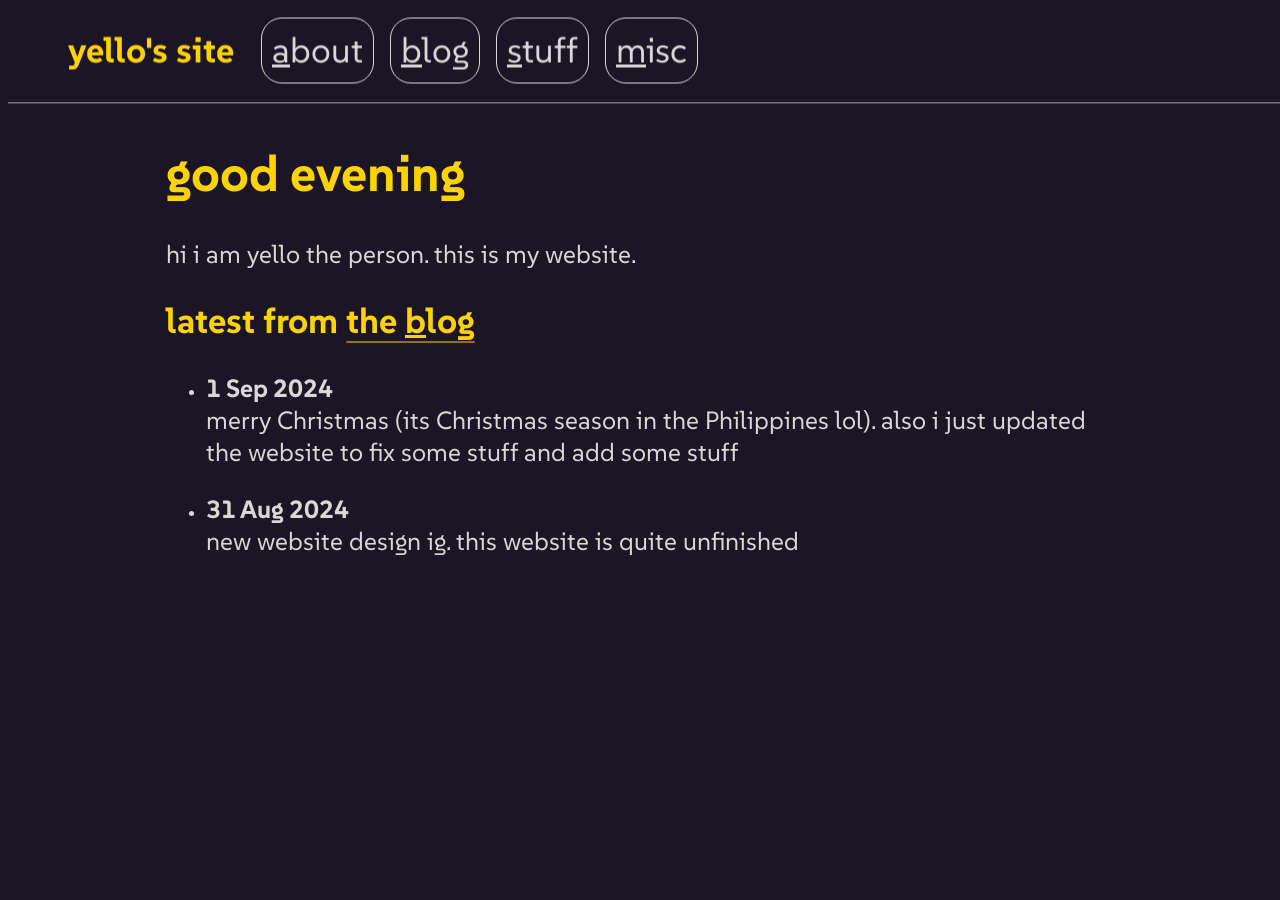
==== index.html @ cb26f1f0 "added some cool stuff wow" ====
<!DOCTYPE html>
<html>
    <head>
        <title>yello's site</title>
        <meta name="viewport" content="width=device-width, initial-scale=1.0">
        <link rel="stylesheet" href="/style.css">
    </head>
    <body>
        <div class="content">
            <h1 id="greetings">good morning</h1>
            <p>hi i am yello the person. this is my website.</p>
            <h2>latest from <a href="/b">the <u>b</u>log</a></h2>
            <ul>
                <li><p>
                    <b>1 Sep 2024</b><br>
                    merry Christmas (its Christmas season in the Philippines lol). also i just updated the website to fix some stuff and add some stuff
                </p></li>
                <li><p>
                    <b>31 Aug 2024</b><br>
                    new website design ig. this website is quite unfinished
                </p></li>
            </ul>
        </div>
        <script defer src="/script.js"></script>
        <script>
            function updateHeader() {
                const now = new Date();
                const hours = now.getHours();
                const header = document.getElementById('greetings');

                if (hours < 12) {
                    header.textContent = 'good morning';
                } else if (hours < 18) {
                    header.textContent = 'good afternoon';
                } else {
                    header.textContent = 'good evening';
                }
            }

            window.onload = updateHeader;
        </script>
    </body>
</html>
---- style.css ----
@import url('https://fonts.googleapis.com/css2?family=SUSE:wght@100..800&display=swap');

body {
    background-color: #1c1525;
    font-family: "SUSE", sans-serif;
    color: #d8d8d8;
}

h1, h2, h3 {
    color: #ffd201;
}

h1 {
    font-size: 50px;
}

h2 {
    font-size: 35px;
}

h3 {
    font-size: 30px;
}

p {
    font-size: 25px;
}

.content a {
    position: relative;
    display: inline-block;
    outline: solid 2px transparent;
    border-radius: 10px;
    color: #ffd201;
    text-decoration: none;
    transition: all 0.3s cubic-bezier(.05,.72,.62,.82);
}

.content a::before {
    content: "";
    position: absolute;
    left: 0;
    bottom: 0;
    width: 100%;
    height: 2px;
    opacity: 0.5;
    border-radius: 10px;
    background-color: #ffd201;
    z-index: -1;
}

.content a:hover {
    opacity: 0.5;
    display: inline-block;
    outline: solid 2px #ffd201;
    border-radius: 5px;
    outline-offset: 5px;
    color: #ffd201;
}

.content a:hover::before {
    content: "";
    position: absolute;
    left: 0;
    bottom: 0;
    width: 100%;
    height: 2px;
    opacity: 1;
    border-radius: 10px;
    background-color: #ffd201;
    z-index: -1;
}

.content {
    width: 75%;
    margin: auto;
    opacity: 0;
    transform: translateY(-10px);
    transition: all 0.3s cubic-bezier(.05,.72,.62,.82);
}

.content.nav-loaded {
    opacity: 1;
    transform: translateY(0);
}

.nav {
    position: relative;
    width: 100%;
    margin-left: auto;
    margin-right: auto;
    padding: 30px;
    padding-top: 40px;
    margin-top: 0;
    font-size: 35px;
    transform: translateY(-10%);
    border-bottom: 1px solid #d8d8d8;
}

.nav li {
    display: inline-block;
    outline: 1px solid #d8d8d8;
    color: #d8d8d8;
    border-radius: 10px;
    outline-offset: 10px;
    margin-left: 30px;
    transition: all 0.3s cubic-bezier(.05,.72,.62,.82);
}

.nav li:hover {
    border-radius: 5px;
    outline-offset: 15px;
    color: #ffd201;
}

.nav li a {
    color: #d8d8d8;
    text-decoration: none;
    transition: color 0.3s cubic-bezier(.05,.72,.62,.82);
}

.nav li a:hover {
    color: #ffd201
}

.nav #name {
    outline-color: transparent !important;
    color: #ffd201 !important;
}

.nav-all {
    overflow-x: hidden;
    margin: 0;
    padding: 0;
    position: fixed;
    width: 100%;
    top: -20px;
    z-index: 2;
    
    transition: all 0.3s cubic-bezier(.05,.72,.62,.82);
}

.nav-all.loaded {
    top: 0px !important;
}

.nav-all.loaded .nav {
    backdrop-filter: blur(12px);
    -webkit-backdrop-filter: blur(12px);
}
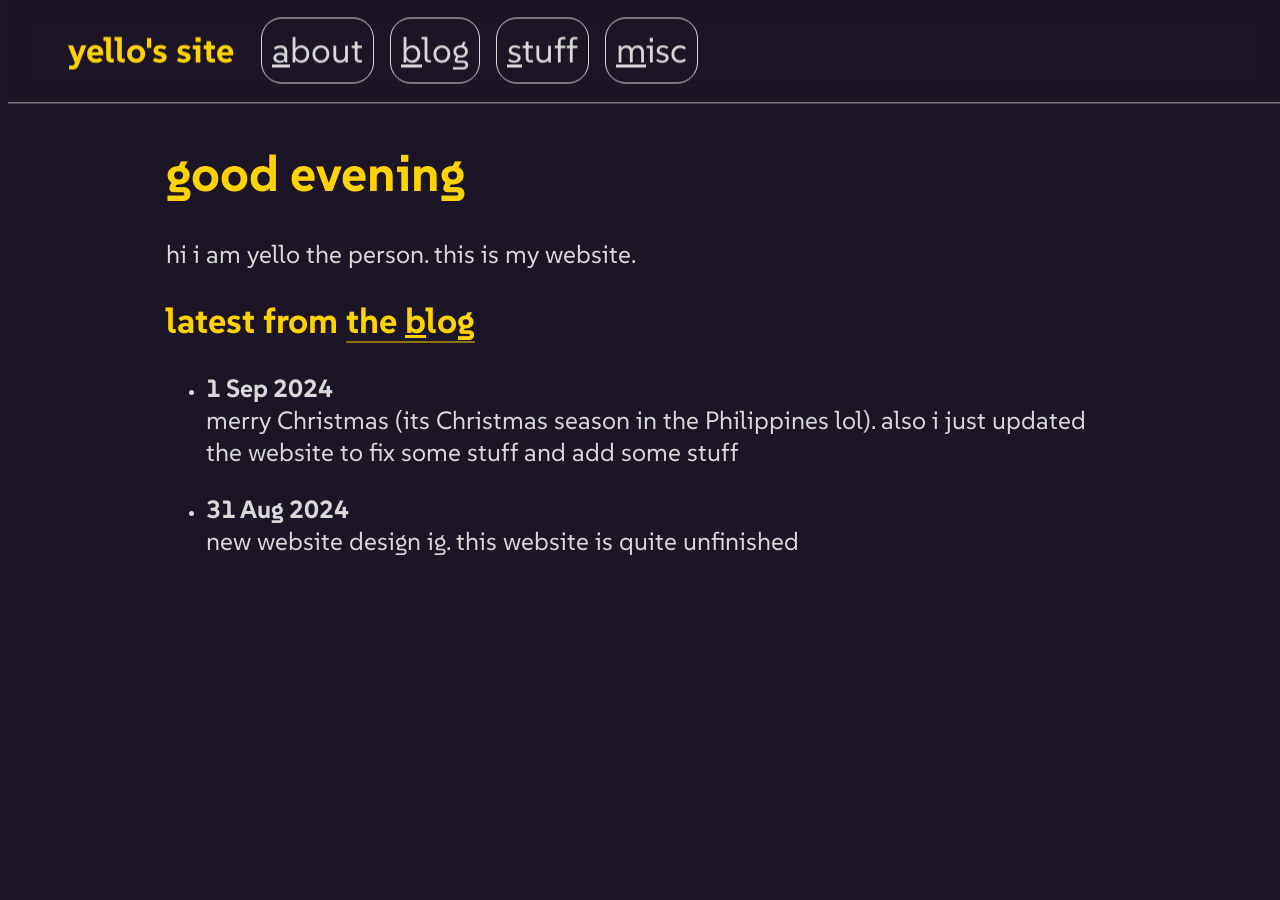
==== commit 1fd30aae: "i am genuinely confused" ====
--- a/index.html
+++ b/index.html
@@ -27,8 +27,8 @@
                 const now = new Date();
                 const hours = now.getHours();
                 const header = document.getElementById('greetings');
-
-                if (hours < 12) {
+ 
+                if (hours < 12) { 
                     header.textContent = 'good morning';
                 } else if (hours < 18) {
                     header.textContent = 'good afternoon';
--- a/style.css
+++ b/style.css
@@ -68,8 +68,8 @@
     opacity: 1;
     border-radius: 10px;
     background-color: #ffd201;
-    z-index: -1;
-}
+    z-index: -1; 
+} 
 
 .content {
     width: 75%;
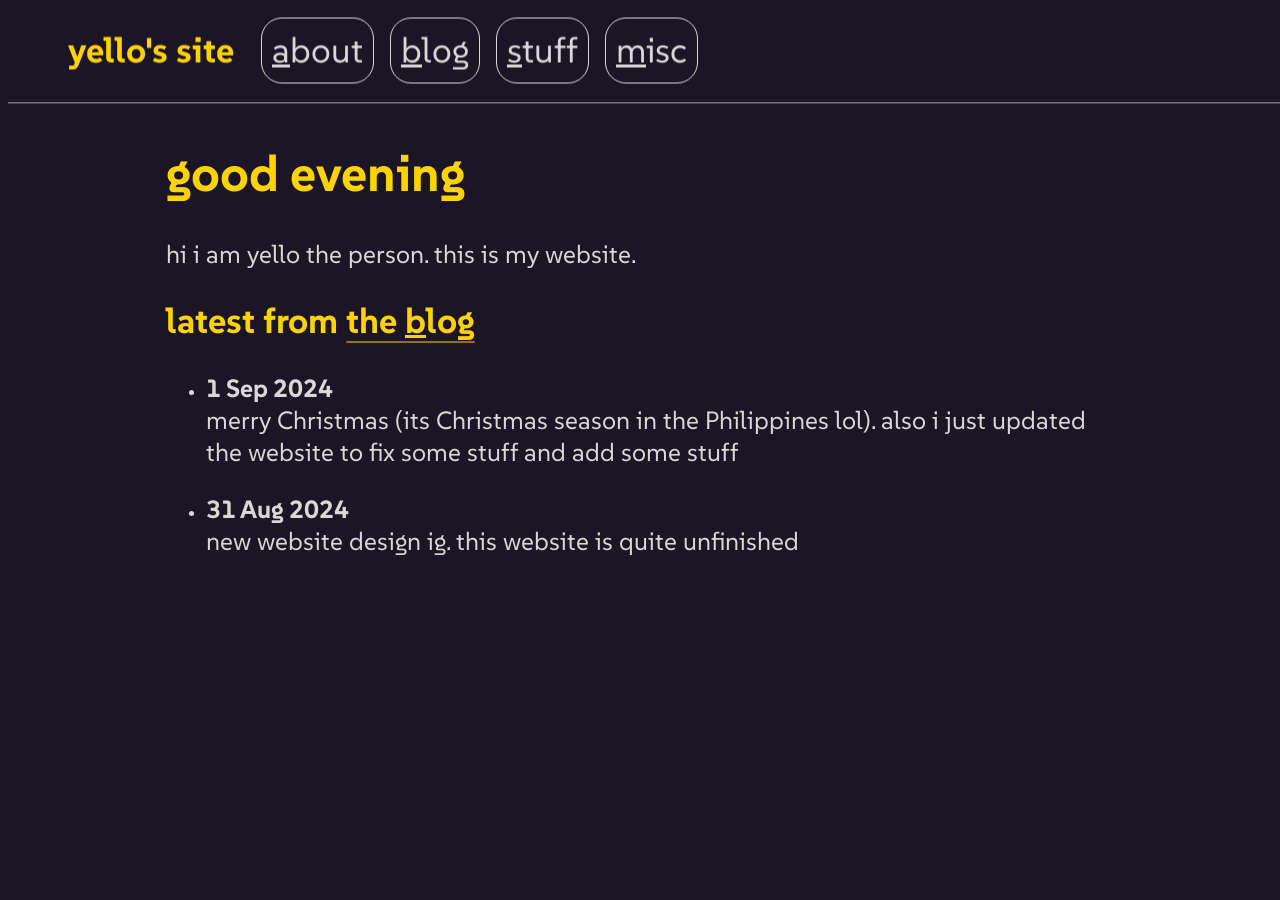
==== commit be61bbab: "go to sleep" ====
--- a/index.html
+++ b/index.html
@@ -28,7 +28,9 @@
                 const hours = now.getHours();
                 const header = document.getElementById('greetings');
  
-                if (hours < 12) { 
+                if (hours < 4) {
+                    header.textContent = 'why are you up so late go to sleep';
+                } else if (hours < 12) { 
                     header.textContent = 'good morning';
                 } else if (hours < 18) {
                     header.textContent = 'good afternoon';
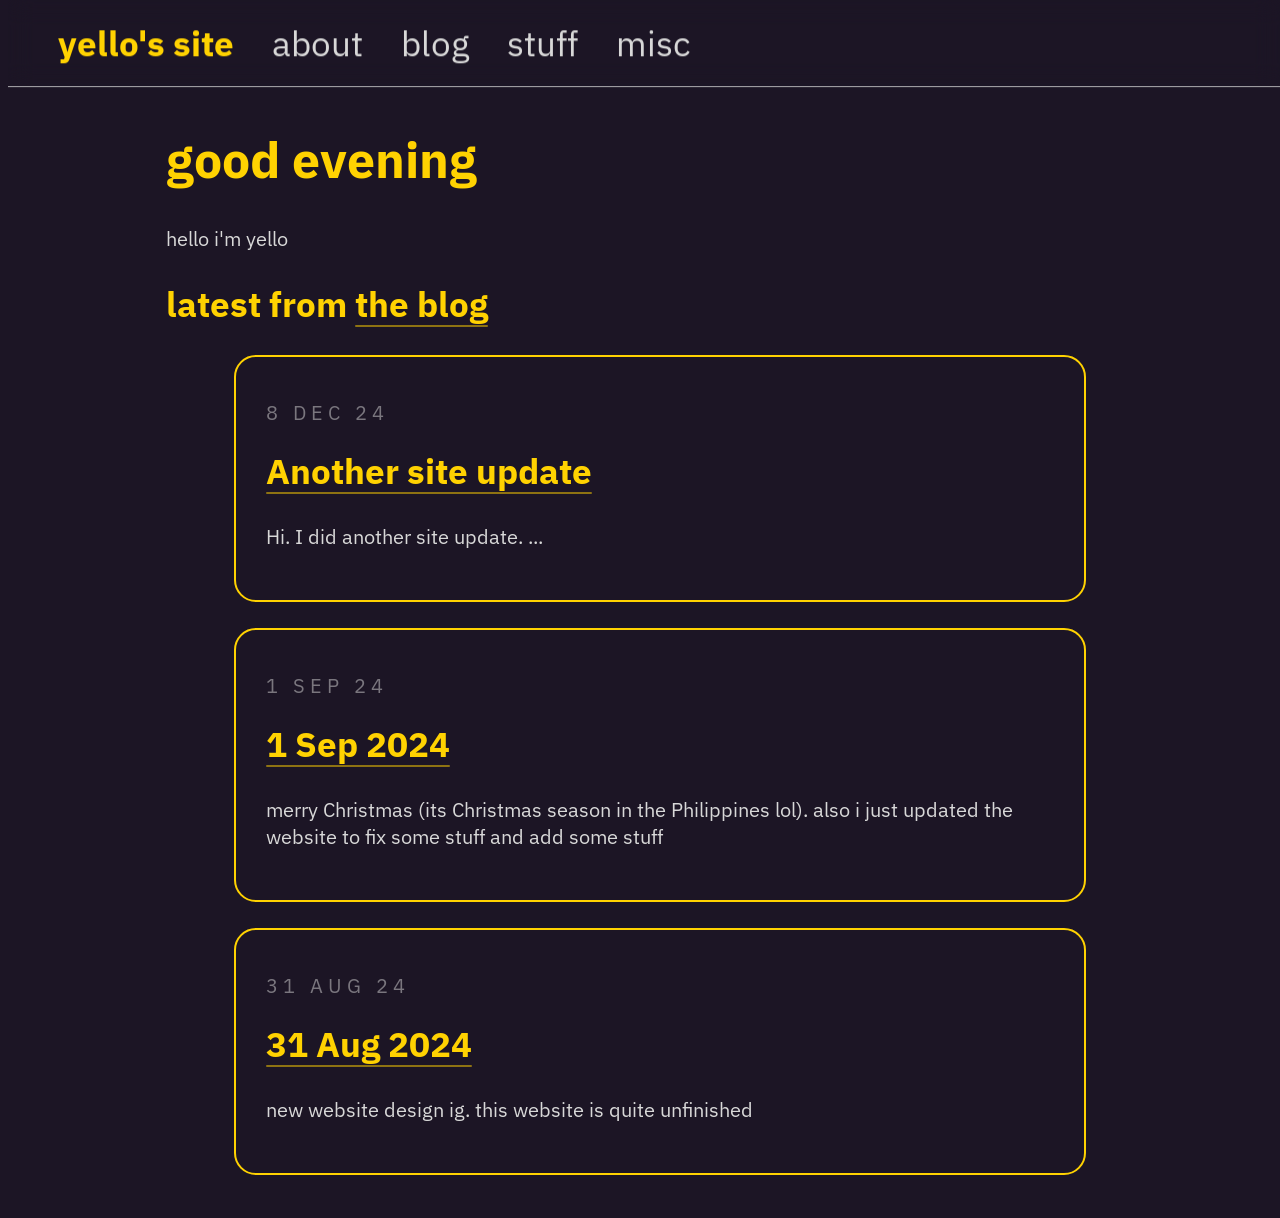
==== commit ce67db0a: "fix recent" ====
--- a/index.html
+++ b/index.html
@@ -1,41 +1,61 @@
-<!DOCTYPE html>
+<!doctype html>
 <html>
     <head>
         <title>yello's site</title>
-        <meta name="viewport" content="width=device-width, initial-scale=1.0">
-        <link rel="stylesheet" href="/style.css">
+        <meta name="viewport" content="width=device-width, initial-scale=1.0" />
+        <link rel="stylesheet" href="/style.css" />
     </head>
     <body>
         <div class="content">
             <h1 id="greetings">good morning</h1>
-            <p>hi i am yello the person. this is my website.</p>
-            <h2>latest from <a href="/b">the <u>b</u>log</a></h2>
-            <ul>
-                <li><p>
-                    <b>1 Sep 2024</b><br>
-                    merry Christmas (its Christmas season in the Philippines lol). also i just updated the website to fix some stuff and add some stuff
-                </p></li>
-                <li><p>
-                    <b>31 Aug 2024</b><br>
-                    new website design ig. this website is quite unfinished
-                </p></li>
-            </ul>
+            <p>hello i'm yello</p>
+            <h2>
+                latest from <a href="/b">the blog</a>
+            </h2>
+            <div class="posts">
+                <ul>
+                    <li>
+                        <p class="sub">8 Dec 24</p>
+                        <h2><a href="/b/posts/another-site-update.html">Another site update</a></h2>
+                        <p>
+                            Hi. I did another site update. ...
+                        </p>
+                    </li>
+                    <li>
+                        <p class="sub">1 Sep 24</p>
+                        <h2><a href="/b/posts/1-sep-24.html">1 Sep 2024</a></h2>
+                        <p>
+                            merry Christmas (its Christmas season in the
+                            Philippines lol). also i just updated the
+                            website to fix some stuff and add some stuff
+                        </p>
+                    </li>
+                    <li>
+                        <p class="sub">31 Aug 24</p>
+                        <h2><a href="/b/posts/31-aug-24.html">31 Aug 2024</a></h2>
+                        <p>
+                            new website design ig. this website is quite
+                            unfinished
+                        </p>
+                    </li>
+                </ul>
+            </div>
         </div>
         <script defer src="/script.js"></script>
         <script>
             function updateHeader() {
                 const now = new Date();
                 const hours = now.getHours();
-                const header = document.getElementById('greetings');
- 
+                const header = document.getElementById("greetings");
+
                 if (hours < 4) {
-                    header.textContent = 'why are you up so late go to sleep';
-                } else if (hours < 12) { 
-                    header.textContent = 'good morning';
+                    header.textContent = "go to sleep";
+                } else if (hours < 12) {
+                    header.textContent = "good morning";
                 } else if (hours < 18) {
-                    header.textContent = 'good afternoon';
+                    header.textContent = "good afternoon";
                 } else {
-                    header.textContent = 'good evening';
+                    header.textContent = "good evening";
                 }
             }
 
--- a/style.css
+++ b/style.css
@@ -1,12 +1,14 @@
-@import url('https://fonts.googleapis.com/css2?family=SUSE:wght@100..800&display=swap');
+@import url("https://fonts.googleapis.com/css2?family=IBM+Plex+Mono:ital,wght@0,100;0,200;0,300;0,400;0,500;0,600;0,700;1,100;1,200;1,300;1,400;1,500;1,600;1,700&family=IBM+Plex+Sans:ital,wght@0,100;0,200;0,300;0,400;0,500;0,600;0,700;1,100;1,200;1,300;1,400;1,500;1,600;1,700&display=swap");
 
 body {
     background-color: #1c1525;
-    font-family: "SUSE", sans-serif;
-    color: #d8d8d8;
-}
-
-h1, h2, h3 {
+    font-family: "IBM Plex Sans", sans-serif;
+    color: #d8d8d8;
+}
+
+h1,
+h2,
+h3 {
     color: #ffd201;
 }
 
@@ -14,6 +16,10 @@
     font-size: 50px;
 }
 
+h1.blog-title {
+    margin: 0;
+}
+
 h2 {
     font-size: 35px;
 }
@@ -23,7 +29,43 @@
 }
 
 p {
-    font-size: 25px;
+    font-size: 20px;
+}
+
+.u {
+    text-decoration: underline;
+}
+
+.mono {
+    font-family: "IBM Plex Mono", monospace;
+}
+
+.blinking {
+    animation: blink 1s infinite;
+}
+
+.centered {
+    text-align: center;
+}
+
+.sub {
+    font-size: 1.25em;
+    line-height: 0.6;
+    letter-spacing: 5px;
+    color: #d8d8d880;
+    text-transform: uppercase;
+}
+
+@keyframes blink {
+    0%,
+    100% {
+        opacity: 1;
+        transition: 0.5s ease-in;
+    }
+    50% {
+        opacity: 0;
+        transition: 0.5s ease-out;
+    }
 }
 
 .content a {
@@ -33,7 +75,7 @@
     border-radius: 10px;
     color: #ffd201;
     text-decoration: none;
-    transition: all 0.3s cubic-bezier(.05,.72,.62,.82);
+    transition: all 0.3s cubic-bezier(0.05, 0.72, 0.62, 0.82);
 }
 
 .content a::before {
@@ -68,20 +110,20 @@
     opacity: 1;
     border-radius: 10px;
     background-color: #ffd201;
-    z-index: -1; 
-} 
+    z-index: -1;
+}
 
 .content {
     width: 75%;
     margin: auto;
     opacity: 0;
-    transform: translateY(-10px);
-    transition: all 0.3s cubic-bezier(.05,.72,.62,.82);
+    transform: translateY(0px);
+    transition: all 0.3s ease;
 }
 
 .content.nav-loaded {
     opacity: 1;
-    transform: translateY(0);
+    transform: translateY(-15px);
 }
 
 .nav {
@@ -89,38 +131,46 @@
     width: 100%;
     margin-left: auto;
     margin-right: auto;
-    padding: 30px;
-    padding-top: 40px;
+    padding: 20px;
+    padding-top: 30px;
     margin-top: 0;
     font-size: 35px;
     transform: translateY(-10%);
     border-bottom: 1px solid #d8d8d8;
+    transition: all 0.3s ease;
+}
+
+.nav.shrink {
+    padding: 10px;
+    font-size: 25px;
+    transition: all 0.3s cubic-bezier(0.05, 0.72, 0.62, 0.82);
 }
 
 .nav li {
     display: inline-block;
-    outline: 1px solid #d8d8d8;
-    color: #d8d8d8;
-    border-radius: 10px;
+    outline: 2px solid #ffd20100;
+    color: #d8d8d8;
+    border-radius: 5px;
+    outline-offset: 8px;
+    margin-left: 30px;
+    transition: all 0.3s cubic-bezier(0.05, 0.72, 0.62, 0.82);
+}
+
+.nav li:hover {
+    border-radius: 1px;
     outline-offset: 10px;
-    margin-left: 30px;
-    transition: all 0.3s cubic-bezier(.05,.72,.62,.82);
-}
-
-.nav li:hover {
-    border-radius: 5px;
-    outline-offset: 15px;
+    outline: 2px solid #ffd20100;
     color: #ffd201;
 }
 
 .nav li a {
     color: #d8d8d8;
     text-decoration: none;
-    transition: color 0.3s cubic-bezier(.05,.72,.62,.82);
+    transition: color 0.3s cubic-bezier(0.05, 0.72, 0.62, 0.82);
 }
 
 .nav li a:hover {
-    color: #ffd201
+    color: #ffd201;
 }
 
 .nav #name {
@@ -136,8 +186,7 @@
     width: 100%;
     top: -20px;
     z-index: 2;
-    
-    transition: all 0.3s cubic-bezier(.05,.72,.62,.82);
+    transition: all 0.3s cubic-bezier(0.05, 0.72, 0.62, 0.82);
 }
 
 .nav-all.loaded {
@@ -147,4 +196,78 @@
 .nav-all.loaded .nav {
     backdrop-filter: blur(12px);
     -webkit-backdrop-filter: blur(12px);
+}
+
+.posts li {
+    display: block;
+    outline: 2px solid #ffd201;
+    outline-offset: 0px;
+    border-radius: 20px;
+    padding: 30px;
+    margin: 30px;
+    transition: all 0.3s cubic-bezier(0.05, 0.72, 0.62, 0.82);
+}
+
+.posts li:hover {
+    outline-offset: 10px;
+    border-radius: 10px;
+}
+
+.input-number {
+    width: 50px;
+    font-size: 25px;
+    border-radius: 5px;
+    border: 2px solid #ffd201;
+    color: #ffd201;
+    background-color: transparent;
+}
+
+input::-webkit-outer-spin-button,
+input::-webkit-inner-spin-button {
+    -webkit-appearance: none;
+    margin: 0;
+}
+
+button {
+    font-size: 25px;
+    border-radius: 5px;
+    border: 2px solid #ffd201;
+    color: #ffd201;
+    background-color: transparent;
+    transition: all 0.3s ease;
+}
+
+button:hover {
+    border-radius: 5px;
+    color: #1c1525;
+    background-color: #ffd201;
+}
+
+.inline {
+    display: inline;
+}
+
+.log-lists {
+    display: flex;
+    flex-direction: row;
+    flex-wrap: wrap;
+}
+
+#search {
+    display: block;
+    margin: auto;
+    padding: 10px;
+    color: #d8d8d8;
+    outline: 2px solid #ffd201;
+    outline-offset: 0;
+    border-radius: 15px;
+    font-size: 30px;
+    border: hidden;
+    background: none;
+    transition: all 0.3s cubic-bezier(0.05, 0.72, 0.62, 0.82);
+}
+
+#search:focus {
+    outline-offset: 10px;
+    border-radius: 5px;
 }
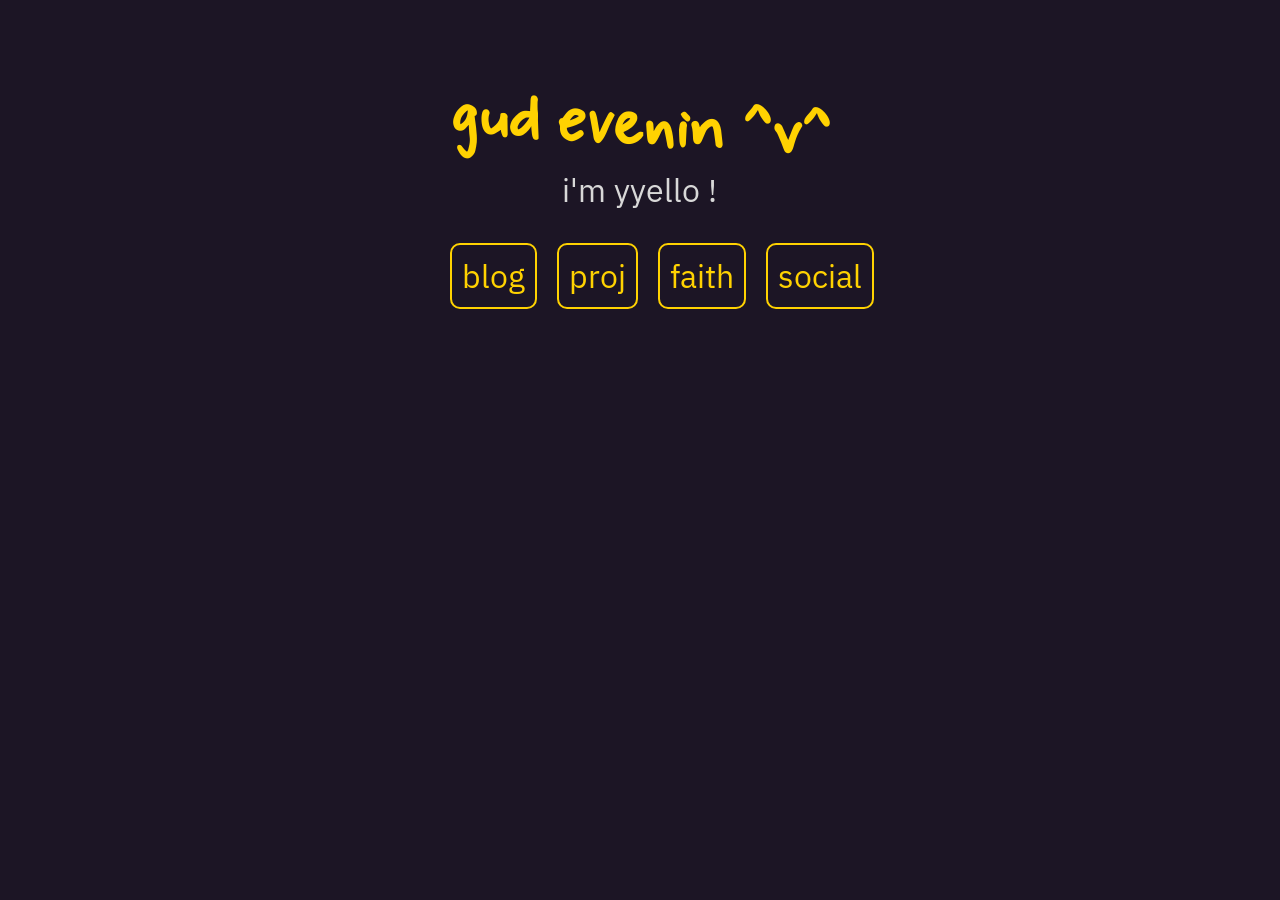
==== commit 7b823307: "new" ====
--- a/index.html
+++ b/index.html
@@ -7,41 +7,15 @@
     </head>
     <body>
         <div class="content">
-            <h1 id="greetings">good morning</h1>
-            <p>hello i'm yello</p>
-            <h2>
-                latest from <a href="/b">the blog</a>
-            </h2>
-            <div class="posts">
-                <ul>
-                    <li>
-                        <p class="sub">8 Dec 24</p>
-                        <h2><a href="/b/posts/another-site-update.html">Another site update</a></h2>
-                        <p>
-                            Hi. I did another site update. ...
-                        </p>
-                    </li>
-                    <li>
-                        <p class="sub">1 Sep 24</p>
-                        <h2><a href="/b/posts/1-sep-24.html">1 Sep 2024</a></h2>
-                        <p>
-                            merry Christmas (its Christmas season in the
-                            Philippines lol). also i just updated the
-                            website to fix some stuff and add some stuff
-                        </p>
-                    </li>
-                    <li>
-                        <p class="sub">31 Aug 24</p>
-                        <h2><a href="/b/posts/31-aug-24.html">31 Aug 2024</a></h2>
-                        <p>
-                            new website design ig. this website is quite
-                            unfinished
-                        </p>
-                    </li>
-                </ul>
+            <h1 id="greetings"></h1>
+            <p>i'm yyello !</p>
+            <div class="site-links">
+                <a href="">blog</a>
+                <a href="">proj</a>
+                <a href="">faith</a>
+                <a href="">social</a>
             </div>
         </div>
-        <script defer src="/script.js"></script>
         <script>
             function updateHeader() {
                 const now = new Date();
@@ -51,11 +25,11 @@
                 if (hours < 4) {
                     header.textContent = "go to sleep";
                 } else if (hours < 12) {
-                    header.textContent = "good morning";
+                    header.textContent = "gud mornin ^v^";
                 } else if (hours < 18) {
-                    header.textContent = "good afternoon";
+                    header.textContent = "gud afternoon ^v^";
                 } else {
-                    header.textContent = "good evening";
+                    header.textContent = "gud evenin ^v^";
                 }
             }
 
--- a/style.css
+++ b/style.css
@@ -1,9 +1,13 @@
+@import url("https://fonts.googleapis.com/css2?family=Mynerve&display=swap");
+
 @import url("https://fonts.googleapis.com/css2?family=IBM+Plex+Mono:ital,wght@0,100;0,200;0,300;0,400;0,500;0,600;0,700;1,100;1,200;1,300;1,400;1,500;1,600;1,700&family=IBM+Plex+Sans:ital,wght@0,100;0,200;0,300;0,400;0,500;0,600;0,700;1,100;1,200;1,300;1,400;1,500;1,600;1,700&display=swap");
 
 body {
     background-color: #1c1525;
     font-family: "IBM Plex Sans", sans-serif;
+    font-size: 2em;
     color: #d8d8d8;
+    text-align: center;
 }
 
 h1,
@@ -12,262 +16,46 @@
     color: #ffd201;
 }
 
-h1 {
-    font-size: 50px;
-}
-
-h1.blog-title {
-    margin: 0;
-}
-
-h2 {
-    font-size: 35px;
-}
-
-h3 {
-    font-size: 30px;
-}
-
-p {
-    font-size: 20px;
-}
-
-.u {
-    text-decoration: underline;
-}
-
-.mono {
-    font-family: "IBM Plex Mono", monospace;
-}
-
-.blinking {
-    animation: blink 1s infinite;
-}
-
-.centered {
-    text-align: center;
-}
-
-.sub {
-    font-size: 1.25em;
-    line-height: 0.6;
-    letter-spacing: 5px;
-    color: #d8d8d880;
-    text-transform: uppercase;
-}
-
-@keyframes blink {
-    0%,
+@keyframes rotate {
+    0% {
+        transform: rotate(3deg);
+    }
     100% {
-        opacity: 1;
-        transition: 0.5s ease-in;
-    }
-    50% {
-        opacity: 0;
-        transition: 0.5s ease-out;
+        transform: rotate(-3deg);
     }
 }
 
-.content a {
-    position: relative;
-    display: inline-block;
-    outline: solid 2px transparent;
-    border-radius: 10px;
-    color: #ffd201;
-    text-decoration: none;
-    transition: all 0.3s cubic-bezier(0.05, 0.72, 0.62, 0.82);
-}
-
-.content a::before {
-    content: "";
-    position: absolute;
-    left: 0;
-    bottom: 0;
-    width: 100%;
-    height: 2px;
-    opacity: 0.5;
-    border-radius: 10px;
-    background-color: #ffd201;
-    z-index: -1;
-}
-
-.content a:hover {
-    opacity: 0.5;
-    display: inline-block;
-    outline: solid 2px #ffd201;
-    border-radius: 5px;
-    outline-offset: 5px;
-    color: #ffd201;
-}
-
-.content a:hover::before {
-    content: "";
-    position: absolute;
-    left: 0;
-    bottom: 0;
-    width: 100%;
-    height: 2px;
-    opacity: 1;
-    border-radius: 10px;
-    background-color: #ffd201;
-    z-index: -1;
+h1#greetings {
+    font-family: "Mynerve", sans-serif;
+    transform: rotate(3deg);
+    line-height: 0;
+    animation: rotate 3s ease-in-out infinite alternate;
 }
 
 .content {
-    width: 75%;
     margin: auto;
-    opacity: 0;
-    transform: translateY(0px);
+    margin-top: 10%;
+    width: 60%;
+}
+
+.site-links {
+    display: grid;
+    grid-template-columns: repeat(4, 1fr);
+    gap: 20px;
+    margin: auto;
+    width: 50%;
+}
+
+.site-links a {
+    color: #ffd201;
+    text-decoration: none;
+    border: 2px solid #ffd201;
+    border-radius: 10px;
+    padding: 10px;
+    transform: 0;
     transition: all 0.3s ease;
 }
 
-.content.nav-loaded {
-    opacity: 1;
-    transform: translateY(-15px);
+.site-links a:hover {
+    transform: rotate(3deg) translateY(-5px);
 }
-
-.nav {
-    position: relative;
-    width: 100%;
-    margin-left: auto;
-    margin-right: auto;
-    padding: 20px;
-    padding-top: 30px;
-    margin-top: 0;
-    font-size: 35px;
-    transform: translateY(-10%);
-    border-bottom: 1px solid #d8d8d8;
-    transition: all 0.3s ease;
-}
-
-.nav.shrink {
-    padding: 10px;
-    font-size: 25px;
-    transition: all 0.3s cubic-bezier(0.05, 0.72, 0.62, 0.82);
-}
-
-.nav li {
-    display: inline-block;
-    outline: 2px solid #ffd20100;
-    color: #d8d8d8;
-    border-radius: 5px;
-    outline-offset: 8px;
-    margin-left: 30px;
-    transition: all 0.3s cubic-bezier(0.05, 0.72, 0.62, 0.82);
-}
-
-.nav li:hover {
-    border-radius: 1px;
-    outline-offset: 10px;
-    outline: 2px solid #ffd20100;
-    color: #ffd201;
-}
-
-.nav li a {
-    color: #d8d8d8;
-    text-decoration: none;
-    transition: color 0.3s cubic-bezier(0.05, 0.72, 0.62, 0.82);
-}
-
-.nav li a:hover {
-    color: #ffd201;
-}
-
-.nav #name {
-    outline-color: transparent !important;
-    color: #ffd201 !important;
-}
-
-.nav-all {
-    overflow-x: hidden;
-    margin: 0;
-    padding: 0;
-    position: fixed;
-    width: 100%;
-    top: -20px;
-    z-index: 2;
-    transition: all 0.3s cubic-bezier(0.05, 0.72, 0.62, 0.82);
-}
-
-.nav-all.loaded {
-    top: 0px !important;
-}
-
-.nav-all.loaded .nav {
-    backdrop-filter: blur(12px);
-    -webkit-backdrop-filter: blur(12px);
-}
-
-.posts li {
-    display: block;
-    outline: 2px solid #ffd201;
-    outline-offset: 0px;
-    border-radius: 20px;
-    padding: 30px;
-    margin: 30px;
-    transition: all 0.3s cubic-bezier(0.05, 0.72, 0.62, 0.82);
-}
-
-.posts li:hover {
-    outline-offset: 10px;
-    border-radius: 10px;
-}
-
-.input-number {
-    width: 50px;
-    font-size: 25px;
-    border-radius: 5px;
-    border: 2px solid #ffd201;
-    color: #ffd201;
-    background-color: transparent;
-}
-
-input::-webkit-outer-spin-button,
-input::-webkit-inner-spin-button {
-    -webkit-appearance: none;
-    margin: 0;
-}
-
-button {
-    font-size: 25px;
-    border-radius: 5px;
-    border: 2px solid #ffd201;
-    color: #ffd201;
-    background-color: transparent;
-    transition: all 0.3s ease;
-}
-
-button:hover {
-    border-radius: 5px;
-    color: #1c1525;
-    background-color: #ffd201;
-}
-
-.inline {
-    display: inline;
-}
-
-.log-lists {
-    display: flex;
-    flex-direction: row;
-    flex-wrap: wrap;
-}
-
-#search {
-    display: block;
-    margin: auto;
-    padding: 10px;
-    color: #d8d8d8;
-    outline: 2px solid #ffd201;
-    outline-offset: 0;
-    border-radius: 15px;
-    font-size: 30px;
-    border: hidden;
-    background: none;
-    transition: all 0.3s cubic-bezier(0.05, 0.72, 0.62, 0.82);
-}
-
-#search:focus {
-    outline-offset: 10px;
-    border-radius: 5px;
-}
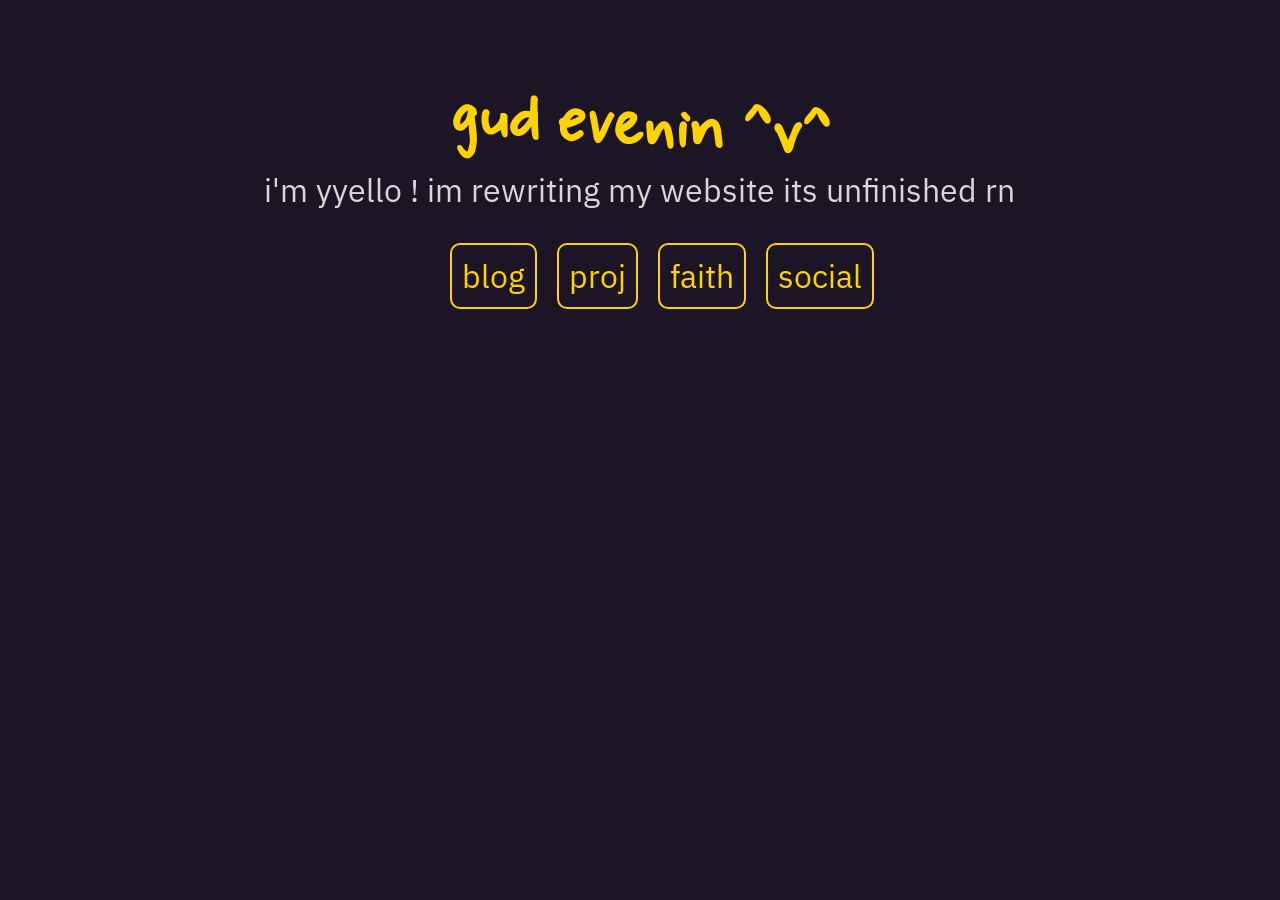
==== commit 5b9f3675: "new" ====
--- a/index.html
+++ b/index.html
@@ -8,7 +8,7 @@
     <body>
         <div class="content">
             <h1 id="greetings"></h1>
-            <p>i'm yyello !</p>
+            <p>i'm yyello ! im rewriting my website its unfinished rn</p>
             <div class="site-links">
                 <a href="">blog</a>
                 <a href="">proj</a>
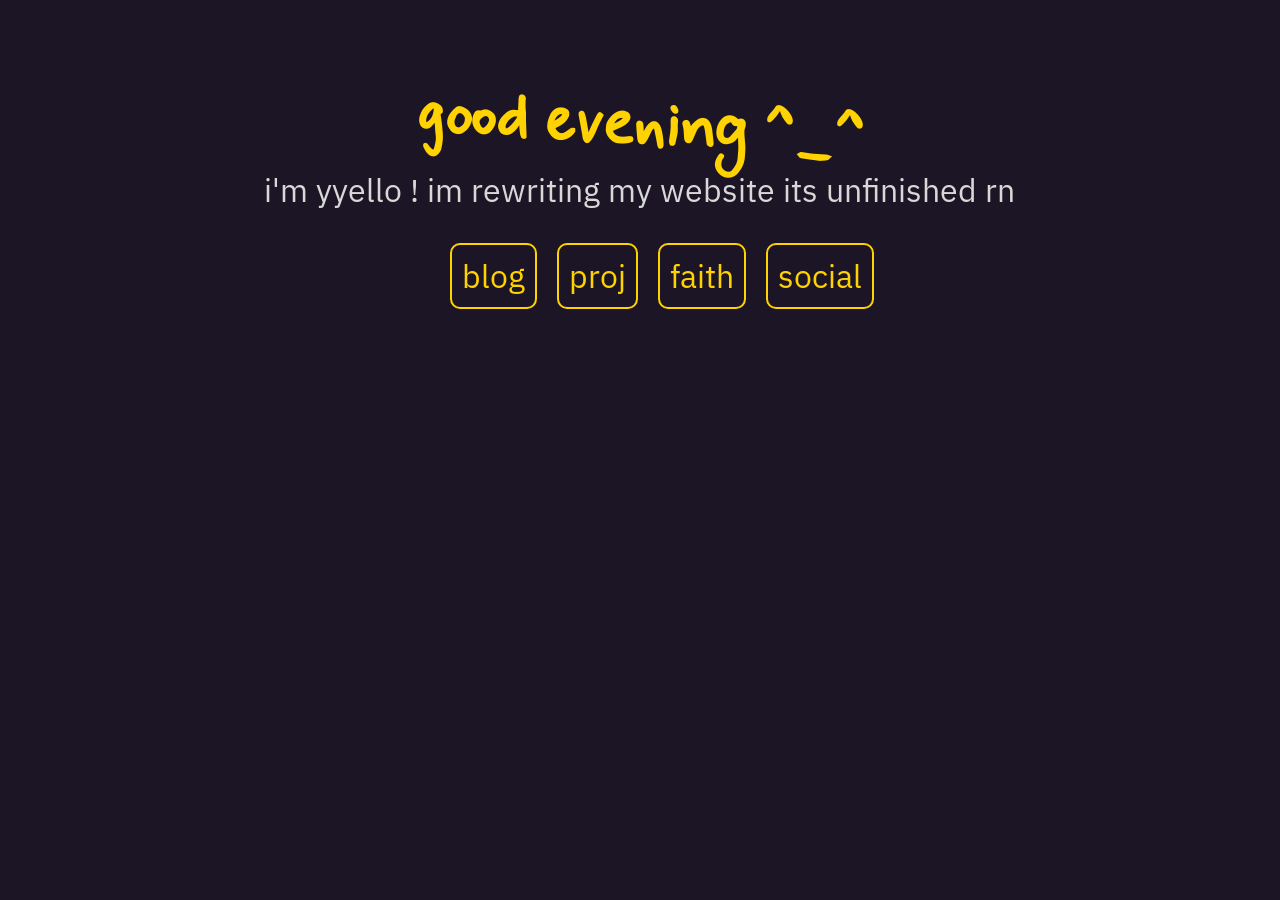
==== commit 51fadf79: "no more silly" ====
--- a/index.html
+++ b/index.html
@@ -25,11 +25,11 @@
                 if (hours < 4) {
                     header.textContent = "go to sleep";
                 } else if (hours < 12) {
-                    header.textContent = "gud mornin ^v^";
+                    header.textContent = "good morning ^_^";
                 } else if (hours < 18) {
-                    header.textContent = "gud afternoon ^v^";
+                    header.textContent = "good afternoon ^_^";
                 } else {
-                    header.textContent = "gud evenin ^v^";
+                    header.textContent = "good evening ^_^";
                 }
             }
 
